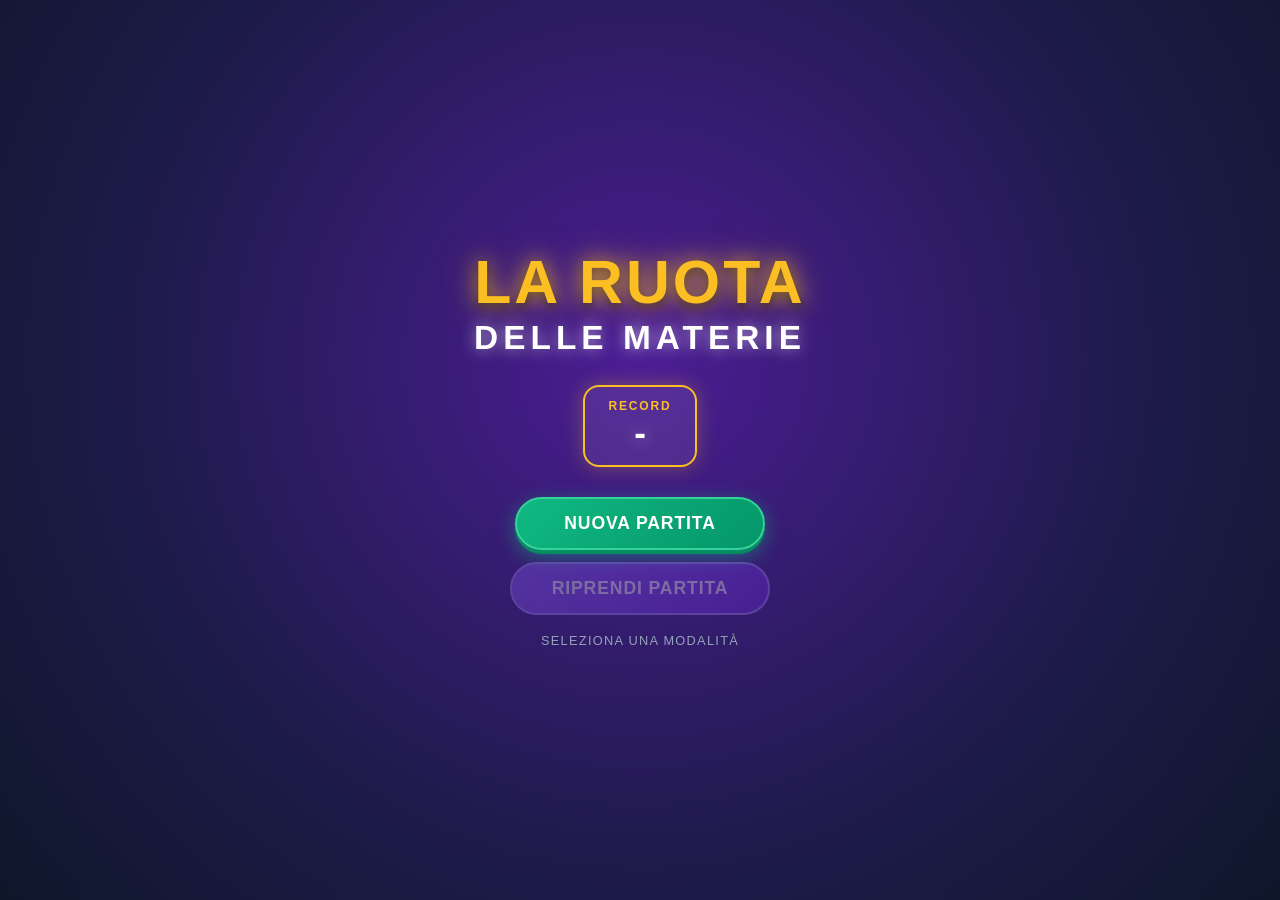
==== index.html @ be3c4cd4 "Add initial HTML structure for game interface" ====
<!DOCTYPE html>
<html lang="it">
<head>
  <meta charset="UTF-8">
  <meta name="viewport" content="width=device-width, initial-scale=1.0, maximum-scale=1.0, user-scalable=no">
  <title>La Ruota delle Materie</title>
  <link rel="stylesheet" href="style.css">
</head>
<body>

  <!-- SPLASH SCREEN -->
  <div id="splashScreen" class="splash-screen">
    <div class="splash-content">
      <h1 class="splash-title">LA RUOTA<br><span>DELLE MATERIE</span></h1>
      <div class="splash-best">
        <div class="splash-best-label">Record</div>
        <div class="splash-best-value" id="splashBestScore">-</div>
      </div>
      <div class="splash-buttons">
        <button id="btnNewGame" class="splash-btn splash-btn-new">Nuova Partita</button>
        <button id="btnResumeGame" class="splash-btn splash-btn-resume" disabled>Riprendi Partita</button>
      </div>
      <div class="splash-hint" id="splashHint">Seleziona una modalità</div>
    </div>
    <div class="splash-particles" id="splashParticles"></div>
  </div>

  <!-- GIOCO -->
  <div id="gameContainer" class="game-container hidden">

    <div class="top-bar">
      <button id="btnBackToMenu" class="top-bar-btn" title="Menu">≡ Menu</button>
      <button id="btnMute" class="top-bar-btn" title="Audio on/off">🔊</button>
    </div>

    <header class="dashboard-header">
      <div class="card" id="cardRound">
        <div class="card-label">Round</div>
        <div class="card-value" id="valRound">1</div>
      </div>
      <div class="card" id="cardConsonanti">
        <div class="card-label">Consonanti</div>
        <div class="card-value" id="valConsonanti">10</div>
      </div>
      <div class="card" id="cardVocali">
        <div class="card-label">Vocali</div>
        <div class="card-value" id="valVocali">3</div>
      </div>
      <div class="card card-jolly" id="cardJolly">
        <div class="card-label">Jolly</div>
        <div class="card-value" id="valJolly">—</div>
      </div>
    </header>

    <div id="winnerBanner" class="winner-full-banner">
      <div class="winner-label">Materia Estratta</div>
      <div id="winnerValue" class="winner-value">-</div>
    </div>

    <div id="questionPhase" class="question-phase-container">
      <div class="question-box">
        <div class="question-label">Domanda</div>
        <div id="questionText" class="question-text">-</div>
      </div>
      <div id="answerBoard" class="answer-board"></div>
      <div class="keyboard-container" id="keyboardContainer"></div>
      <div class="solve-controls">
        <button id="solveBtn" class="solve-btn">Dà la soluzione</button>
        <button id="clearBtn" class="clear-btn">Cancella</button>
      </div>
    </div>

    <div id="titleBanner" class="title-banner">Ruota delle Materie</div>

    <div id="wheelSection" class="wheel-section">
      <div class="wheel-container">
        <div class="pointer"></div>
        <canvas id="wheelCanvas" width="405" height="405"></canvas>
      </div>
      <button id="spinBtn" class="spin-btn">Gira la Ruota</button>
    </div>

    <div id="rewardModal" class="modal-overlay">
      <div class="modal-card">
        <div class="modal-title">Risultato Premio</div>
        <div id="rewardText" class="modal-reward">-</div>
        <button id="modalCloseBtn" class="modal-btn">Continua</button>
      </div>
    </div>

  </div>

  <script src="database.js"></script>
  <script src="app.js"></script>
</body>
</html>
---- style.css ----
/* RESET E BASE */
* {
  box-sizing: border-box;
  margin: 0;
  padding: 0;
  font-family: 'Segoe UI', Roboto, Helvetica, Arial, sans-serif;
}

body {
  background: radial-gradient(circle at center, #2e1065 0%, #0f172a 100%);
  min-height: 100vh;
  display: flex;
  flex-direction: column;
  align-items: center;
  padding: 16px;
  color: #fff;
  overflow-x: hidden;
}

.hidden { display: none !important; }

/* SPLASH SCREEN */
.splash-screen {
  position: fixed;
  inset: 0;
  background: radial-gradient(circle at 50% 40%, #4c1d95 0%, #1e1b4b 60%, #0f172a 100%);
  display: flex;
  justify-content: center;
  align-items: center;
  z-index: 999;
  transition: opacity 0.8s ease, visibility 0.8s ease;
  overflow: hidden;
}

.splash-screen.fade-out {
  opacity: 0;
  visibility: hidden;
  pointer-events: none;
}

.splash-content {
  text-align: center;
  z-index: 2;
  padding: 20px;
  animation: splashIn 1s cubic-bezier(0.175, 0.885, 0.32, 1.275);
}

@keyframes splashIn {
  from { opacity: 0; transform: scale(0.8) translateY(20px); }
  to { opacity: 1; transform: scale(1) translateY(0); }
}

.splash-title {
  font-size: clamp(2rem, 7vw, 3.8rem);
  font-weight: 900;
  color: #fbbf24;
  text-transform: uppercase;
  letter-spacing: 0.05em;
  line-height: 1;
  margin-bottom: 30px;
  text-shadow:
    0 0 20px rgba(251, 191, 36, 0.8),
    0 0 40px rgba(251, 191, 36, 0.4),
    0 4px 8px rgba(0, 0, 0, 0.6);
  animation: titlePulse 2.5s ease-in-out infinite;
}

.splash-title span {
  display: block;
  font-size: 0.55em;
  color: #ffffff;
  letter-spacing: 0.15em;
  margin-top: 8px;
  text-shadow: 0 0 15px rgba(255, 255, 255, 0.6);
}

@keyframes titlePulse {
  0%, 100% { transform: scale(1); }
  50% { transform: scale(1.04); }
}

.splash-best {
  background: rgba(255, 255, 255, 0.08);
  border: 2px solid #fbbf24;
  border-radius: 16px;
  padding: 12px 24px;
  display: inline-block;
  margin-bottom: 30px;
  backdrop-filter: blur(8px);
  box-shadow: 0 0 20px rgba(251, 191, 36, 0.3);
}

.splash-best-label {
  font-size: 0.75rem;
  font-weight: 800;
  color: #fbbf24;
  text-transform: uppercase;
  letter-spacing: 0.15em;
}

.splash-best-value {
  font-size: 2.2rem;
  font-weight: 900;
  color: #ffffff;
  text-shadow: 0 0 15px rgba(255, 255, 255, 0.5);
}

.splash-buttons {
  display: flex;
  flex-direction: column;
  gap: 12px;
  align-items: center;
}

.splash-btn {
  padding: 14px 40px;
  font-size: 1.1rem;
  font-weight: 800;
  color: #ffffff;
  border: 2px solid transparent;
  border-radius: 50px;
  cursor: pointer;
  text-transform: uppercase;
  letter-spacing: 0.05em;
  transition: all 0.2s ease;
  min-width: 250px;
}

.splash-btn-new {
  background: linear-gradient(135deg, #10b981 0%, #059669 100%);
  border-color: #34d399;
  box-shadow: 0 6px 20px rgba(16, 185, 129, 0.5), 0 4px 0 #047857;
}

.splash-btn-new:hover { transform: translateY(-2px); }

.splash-btn-resume {
  background: linear-gradient(135deg, #8b5cf6 0%, #6d28d9 100%);
  border-color: #a78bfa;
  box-shadow: 0 6px 20px rgba(139, 92, 246, 0.5), 0 4px 0 #5b21b6;
}

.splash-btn-resume:not(:disabled):hover { transform: translateY(-2px); }

.splash-btn-resume:disabled {
  opacity: 0.35;
  cursor: not-allowed;
  box-shadow: none;
}

.splash-hint {
  margin-top: 18px;
  font-size: 0.8rem;
  color: #94a3b8;
  letter-spacing: 0.1em;
  text-transform: uppercase;
  animation: hintBlink 1.5s ease-in-out infinite;
}

@keyframes hintBlink {
  0%, 100% { opacity: 0.4; }
  50% { opacity: 1; }
}

.splash-particles {
  position: absolute;
  inset: 0;
  z-index: 1;
  pointer-events: none;
}

.splash-particle {
  position: absolute;
  border-radius: 50%;
  background: rgba(251, 191, 36, 0.6);
  box-shadow: 0 0 10px rgba(251, 191, 36, 0.8);
  animation: floatUp linear infinite;
}

@keyframes floatUp {
  from { transform: translateY(0) scale(1); opacity: 0; }
  10% { opacity: 0.8; }
  90% { opacity: 0.8; }
  to { transform: translateY(-100vh) scale(0.3); opacity: 0; }
}

/* GIOCO */
.game-container {
  display: flex;
  flex-direction: column;
  align-items: center;
  width: 100%;
  animation: gameIn 0.8s ease-out;
  padding-top: 45px;
}

@keyframes gameIn {
  from { opacity: 0; transform: translateY(15px); }
  to { opacity: 1; transform: translateY(0); }
}

/* TOP BAR */
.top-bar {
  position: fixed;
  top: 10px;
  right: 10px;
  display: flex;
  gap: 8px;
  z-index: 50;
}

.top-bar-btn {
  padding: 8px 14px;
  font-size: 0.85rem;
  font-weight: 800;
  background: rgba(255, 255, 255, 0.1);
  color: #fff;
  border: 1px solid rgba(255, 255, 255, 0.3);
  border-radius: 50px;
  cursor: pointer;
  text-transform: uppercase;
  letter-spacing: 0.08em;
  transition: all 0.2s ease;
  backdrop-filter: blur(6px);
}

.top-bar-btn:hover {
  background: rgba(251, 191, 36, 0.3);
  border-color: #fbbf24;
  transform: scale(1.05);
}

.top-bar-btn.muted {
  background: rgba(239, 68, 68, 0.25);
  border-color: #ef4444;
}

/* DASHBOARD */
.dashboard-header {
  display: flex;
  justify-content: space-between;
  gap: 12px;
  width: 100%;
  max-width: 800px;
  flex-wrap: wrap;
}

.card {
  flex: 1;
  min-width: 90px;
  background: rgba(255, 255, 255, 0.07);
  backdrop-filter: blur(10px);
  border: 2px solid rgba(255, 255, 255, 0.15);
  border-radius: 12px;
  padding: 8px 12px;
  text-align: center;
  box-shadow: 0 6px 15px rgba(0, 0, 0, 0.3);
  transition: all 0.3s ease;
}

.card-label {
  font-size: 0.75rem;
  font-weight: 700;
  color: #94a3b8;
  text-transform: uppercase;
  letter-spacing: 0.1em;
  margin-bottom: 2px;
}

.card-value {
  font-size: 1.6rem;
  font-weight: 800;
  color: #f8fafc;
  text-shadow: 0 2px 4px rgba(0,0,0,0.5);
  line-height: 1.2;
  transition: transform 0.2s ease;
}

.card-value.bump { animation: valueBump 0.4s ease; }

@keyframes valueBump {
  0%, 100% { transform: scale(1); }
  50% { transform: scale(1.35); color: #fbbf24; }
}

.card-jolly {
  flex: 0 0 auto;
  min-width: 90px;
  border-color: #f472b6;
  background: rgba(244, 114, 182, 0.12);
}

.card-jolly.has-jolly {
  border-color: #fbbf24;
  background: rgba(251, 191, 36, 0.2);
  box-shadow: 0 0 20px rgba(251, 191, 36, 0.6);
  animation: jollyPulse 1.5s ease-in-out infinite;
}

@keyframes jollyPulse {
  0%, 100% { box-shadow: 0 0 20px rgba(251, 191, 36, 0.6); }
  50% { box-shadow: 0 0 35px rgba(251, 191, 36, 1); }
}

.card-jolly .card-value { font-size: 1.4rem; }

.card-jolly.has-jolly .card-value {
  color: #fbbf24;
  text-shadow: 0 0 15px rgba(251, 191, 36, 0.8);
}

/* ANIMAZIONI CARD */
.win-glow {
  animation: victoryFlash 0.8s ease-in-out 3 !important;
  border-color: #fbbf24 !important;
}

@keyframes victoryFlash {
  0%, 100% { transform: scale(1); box-shadow: 0 0 15px rgba(251, 191, 36, 0.4); }
  50% {
    transform: scale(1.15);
    box-shadow: 0 0 45px #fbbf24, 0 0 25px #ffffff, inset 0 0 20px #fbbf24;
    background: rgba(251, 191, 36, 0.25);
  }
}

.shake-fail {
  animation: shakeRedExtreme 0.6s ease-in-out 3 !important;
  border-color: #ef4444 !important;
}

@keyframes shakeRedExtreme {
  0%, 100% { transform: translateX(0) scale(1); box-shadow: 0 0 15px rgba(239, 68, 68, 0.4); }
  20%, 60% {
    transform: translateX(-14px) scale(1.05);
    box-shadow: 0 0 40px #ef4444, inset 0 0 20px #ef4444;
    background: rgba(239, 68, 68, 0.3);
  }
  40%, 80% {
    transform: translateX(14px) scale(1.05);
    box-shadow: 0 0 40px #ef4444, inset 0 0 20px #ef4444;
    background: rgba(239, 68, 68, 0.3);
  }
}

/* BANNER MATERIA */
.winner-full-banner {
  display: none;
  width: 100vw;
  background: linear-gradient(90deg, rgba(245,158,11,0.15) 0%, rgba(245,158,11,0.4) 50%, rgba(245,158,11,0.15) 100%);
  border-top: 2px solid #fbbf24;
  border-bottom: 2px solid #fbbf24;
  padding: 14px 0;
  text-align: center;
  margin-top: 15px;
  backdrop-filter: blur(8px);
  box-shadow: 0 0 20px rgba(245, 158, 11, 0.2);
  animation: fadeIn 0.5s ease-out forwards;
}

@keyframes fadeIn {
  from { opacity: 0; transform: translateY(-10px); }
  to { opacity: 1; transform: translateY(0); }
}

.winner-label {
  font-size: 0.85rem;
  font-weight: 800;
  color: #fbbf24;
  text-transform: uppercase;
  letter-spacing: 0.15em;
  margin-bottom: 2px;
}

.winner-value {
  font-size: 2.2rem;
  font-weight: 900;
  color: #ffffff;
  text-transform: uppercase;
  letter-spacing: 0.05em;
  text-shadow: 0 0 14px rgba(251, 191, 36, 0.7);
  animation: winnerBounce 0.6s ease;
}

@keyframes winnerBounce {
  0% { transform: scale(0.5); opacity: 0; }
  60% { transform: scale(1.1); }
  100% { transform: scale(1); opacity: 1; }
}

/* DOMANDA */
.question-phase-container {
  display: none;
  width: 100%;
  max-width: 800px;
  flex-direction: column;
  align-items: center;
  gap: 20px;
  margin-top: 20px;
  animation: fadeIn 0.6s cubic-bezier(0.175, 0.885, 0.32, 1.275) forwards;
}

.question-box {
  width: 100%;
  background: rgba(30, 27, 75, 0.75);
  border: 2px solid #fbbf24;
  border-radius: 16px;
  padding: 20px;
  text-align: center;
  backdrop-filter: blur(12px);
  box-shadow: 0 0 25px rgba(251, 191, 36, 0.35);
  animation: questionPulse 3s ease-in-out infinite;
}

@keyframes questionPulse {
  0%, 100% { box-shadow: 0 0 25px rgba(251, 191, 36, 0.35); }
  50% { box-shadow: 0 0 40px rgba(251, 191, 36, 0.55); }
}

.question-label {
  font-size: 0.85rem;
  font-weight: 800;
  color: #fbbf24;
  text-transform: uppercase;
  letter-spacing: 0.15em;
  margin-bottom: 8px;
}

.question-text {
  font-size: 1.35rem;
  font-weight: 700;
  color: #ffffff;
  line-height: 1.4;
  text-shadow: 0 2px 4px rgba(0,0,0,0.5);
}

/* TABELLONE RISPOSTA */
.answer-board {
  display: flex;
  flex-wrap: wrap;
  justify-content: center;
  gap: 8px;
  max-width: 750px;
  padding: 10px;
  border-radius: 12px;
  transition: all 0.3s ease;
}

.letter-tile {
  width: 42px;
  height: 52px;
  background: #0f172a;
  border: 2px solid #38bdf8;
  border-radius: 8px;
  display: flex;
  justify-content: center;
  align-items: center;
  font-size: 1.6rem;
  font-weight: 900;
  color: #ffffff;
  box-shadow: inset 0 0 10px rgba(0,0,0,0.8), 0 4px 8px rgba(0,0,0,0.3);
  user-select: none;
  transition: all 0.3s ease;
}

.letter-tile.covered {
  background: linear-gradient(135deg, #1e293b 0%, #0f172a 100%);
  border-color: #475569;
  color: transparent !important;
  text-shadow: none !important;
  box-shadow: 0 4px 6px rgba(0,0,0,0.4);
}

.letter-tile.revealed {
  animation: revealTile 0.5s cubic-bezier(0.175, 0.885, 0.32, 1.275);
}

@keyframes revealTile {
  0% { transform: scale(0.4) rotateY(90deg); background: #fbbf24; }
  60% { transform: scale(1.15) rotateY(0deg); background: #fbbf24; color: #0f172a; }
  100% { transform: scale(1); background: #0f172a; color: #ffffff; }
}

.letter-tile.manual-filled {
  border-color: #ec4899;
  cursor: pointer;
  color: #ffffff;
}

.letter-tile.manual-filled-cleared {
  color: transparent !important;
  border-color: #ec4899;
}

.letter-tile.space {
  background: transparent;
  border: none;
  box-shadow: none;
  width: 20px;
}

.letter-tile.covered,
.letter-tile.covered * {
  color: transparent !important;
}
.letter-tile.manual-filled-cleared {
  color: transparent !important;
}

/* TASTIERA */
.keyboard-container {
  display: flex;
  flex-direction: column;
  align-items: center;
  gap: 8px;
  width: 100%;
  max-width: 680px;
  background: rgba(15, 23, 42, 0.6);
  padding: 16px;
  border-radius: 16px;
  border: 1px solid rgba(255, 255, 255, 0.1);
  backdrop-filter: blur(8px);
}

.keyboard-row {
  display: flex;
  justify-content: center;
  gap: 6px;
  width: 100%;
}

.key-btn {
  flex: 1;
  max-width: 48px;
  height: 50px;
  color: #0f172a;
  border: none;
  border-radius: 8px;
  font-size: 1.2rem;
  font-weight: 900;
  cursor: pointer;
  box-shadow: 0 4px 0 rgba(0,0,0,0.4);
  transition: all 0.1s ease;
}

.key-btn.consonant {
  background: linear-gradient(135deg, #e0f2fe 0%, #bae6fd 100%);
  border: 1px solid #7dd3fc;
}

.key-btn.consonant:hover:not(:disabled) {
  background: linear-gradient(135deg, #f0f9ff 0%, #e0f2fe 100%);
  transform: translateY(-2px);
}

.key-btn.vowel {
  background: linear-gradient(135deg, #4ade80 0%, #22c55e 100%);
  border: 1px solid #86efac;
  color: #ffffff;
  text-shadow: 0 1px 2px rgba(0,0,0,0.3);
}

.key-btn.vowel:hover:not(:disabled) {
  background: linear-gradient(135deg, #86efac 0%, #4ade80 100%);
  transform: translateY(-2px);
}

.key-btn:active:not(:disabled) {
  transform: translateY(2px);
  box-shadow: 0 1px 0 rgba(0,0,0,0.4);
}

.key-btn:disabled {
  opacity: 0.3;
  cursor: not-allowed;
  filter: grayscale(80%);
  box-shadow: none;
}

/* CONTROLLI SOLUZIONE */
.solve-controls {
  display: flex;
  gap: 15px;
  align-items: center;
  flex-wrap: wrap;
  justify-content: center;
}

.solve-btn {
  padding: 14px 36px;
  font-size: 1.1rem;
  font-weight: 800;
  color: #ffffff;
  background: linear-gradient(135deg, #8b5cf6 0%, #6d28d9 100%);
  border: 2px solid #c084fc;
  border-radius: 50px;
  cursor: pointer;
  box-shadow: 0 6px 20px rgba(139, 92, 246, 0.4), 0 4px 0 #5b21b6;
  text-transform: uppercase;
  letter-spacing: 0.05em;
  transition: all 0.15s ease;
}

.solve-btn.active-mode {
  background: linear-gradient(135deg, #ec4899 0%, #be185d 100%);
  border-color: #f472b6;
  box-shadow: 0 0 20px rgba(236, 72, 153, 0.7);
  animation: solvePulse 1.2s ease-in-out infinite;
}

@keyframes solvePulse {
  0%, 100% { box-shadow: 0 0 20px rgba(236, 72, 153, 0.7); }
  50% { box-shadow: 0 0 35px rgba(236, 72, 153, 1); }
}

.clear-btn {
  display: none;
  padding: 14px 20px;
  font-size: 1rem;
  font-weight: 800;
  color: #ffffff;
  background: linear-gradient(135deg, #ef4444 0%, #b91c1c 100%);
  border: 2px solid #fca5a5;
  border-radius: 50px;
  cursor: pointer;
  box-shadow: 0 6px 15px rgba(239, 68, 68, 0.4);
  text-transform: uppercase;
}

.solve-btn:hover, .clear-btn:hover { transform: translateY(-2px); }

.solve-btn:disabled {
  opacity: 0.7;
  cursor: not-allowed;
}

/* BANNER TITOLO */
.title-banner {
  background: linear-gradient(135deg, #fbbf24 0%, #f59e0b 100%);
  color: #0f172a;
  padding: 10px 32px;
  border-radius: 50px;
  font-size: 1.35rem;
  font-weight: 900;
  text-transform: uppercase;
  letter-spacing: 0.08em;
  box-shadow: 0 0 20px rgba(245, 158, 11, 0.4);
  border: 3px solid #fff;
  white-space: nowrap;
  margin-top: 25px;
  transition: opacity 0.5s ease;
}

/* RUOTA */
.wheel-section {
  margin-top: 15px;
  display: flex;
  flex-direction: column;
  align-items: center;
  position: relative;
  transition: opacity 0.5s ease, transform 0.5s ease;
}

.wheel-section.hidden { display: none !important; }
.wheel-section.fade-out { opacity: 0; transform: scale(0.95); }
.wheel-section.fade-in { animation: fadeIn 0.6s ease-out forwards; }

.wheel-container {
  position: relative;
  width: 405px;
  height: 405px;
  display: flex;
  justify-content: center;
  align-items: center;
}

.pointer {
  position: absolute;
  top: -15px;
  left: 50%;
  transform: translateX(-50%);
  width: 0;
  height: 0;
  border-left: 18px solid transparent;
  border-right: 18px solid transparent;
  border-top: 32px solid #ef4444;
  z-index: 10;
  filter: drop-shadow(0 4px 6px rgba(0, 0, 0, 0.4));
  animation: pointerBob 1s ease-in-out infinite;
}

@keyframes pointerBob {
  0%, 100% { transform: translateX(-50%) translateY(0); }
  50% { transform: translateX(-50%) translateY(-4px); }
}

canvas {
  border-radius: 50%;
  box-shadow: 0 0 35px rgba(0, 0, 0, 0.6), 0 0 0 8px rgba(255, 255, 255, 0.2);
}

.spin-btn {
  margin-top: 20px;
  padding: 14px 40px;
  font-size: 1.2rem;
  font-weight: 800;
  color: #ffffff;
  background: linear-gradient(135deg, #10b981 0%, #059669 100%);
  border: none;
  border-radius: 50px;
  cursor: pointer;
  box-shadow: 0 6px 20px rgba(16, 185, 129, 0.4), 0 4px 0 #047857;
  text-transform: uppercase;
  letter-spacing: 0.05em;
  transition: all 0.15s ease;
}

.spin-btn:hover:not(:disabled) {
  transform: translateY(-2px);
  box-shadow: 0 8px 25px rgba(16, 185, 129, 0.5), 0 4px 0 #047857;
}

.spin-btn:active:not(:disabled) {
  transform: translateY(2px);
  box-shadow: 0 2px 10px rgba(16, 185, 129, 0.4), 0 1px 0 #047857;
}

.spin-btn:disabled { opacity: 0.6; cursor: not-allowed; box-shadow: none; }

/* MODAL PREMIO */
.modal-overlay {
  display: none;
  position: fixed;
  inset: 0;
  background: rgba(15, 23, 42, 0.75);
  backdrop-filter: blur(10px);
  z-index: 100;
  justify-content: center;
  align-items: center;
}

.modal-card {
  background: linear-gradient(135deg, #1e1b4b 0%, #311b92 100%);
  border: 3px solid #fbbf24;
  border-radius: 24px;
  padding: 30px;
  width: 90%;
  max-width: 420px;
  text-align: center;
  box-shadow: 0 0 35px rgba(251, 191, 36, 0.4);
  animation: popIn 0.4s cubic-bezier(0.175, 0.885, 0.32, 1.275);
}

@keyframes popIn {
  from { opacity: 0; transform: scale(0.7); }
  to { opacity: 1; transform: scale(1); }
}

.modal-title {
  font-size: 0.9rem;
  font-weight: 800;
  color: #fbbf24;
  text-transform: uppercase;
  letter-spacing: 0.15em;
  margin-bottom: 8px;
}

.modal-reward {
  font-size: 1.8rem;
  font-weight: 900;
  color: #ffffff;
  text-transform: uppercase;
  text-shadow: 0 0 15px rgba(255, 255, 255, 0.6);
  margin-bottom: 24px;
  line-height: 1.2;
}

.modal-btn {
  padding: 12px 35px;
  font-size: 1.1rem;
  font-weight: 800;
  color: #0f172a;
  background: linear-gradient(135deg, #fbbf24 0%, #f59e0b 100%);
  border: none;
  border-radius: 50px;
  cursor: pointer;
  box-shadow: 0 5px 15px rgba(245, 158, 11, 0.4);
  text-transform: uppercase;
  transition: transform 0.15s;
}

.modal-btn:hover { transform: scale(1.05); }

/* ALERT CUSTOM */
.alert-overlay {
  position: fixed;
  inset: 0;
  background: rgba(15, 23, 42, 0.85);
  backdrop-filter: blur(8px);
  z-index: 200;
  display: flex;
  justify-content: center;
  align-items: center;
  animation: fadeIn 0.3s ease;
}

.alert-card {
  background: linear-gradient(135deg, #1e1b4b 0%, #311b92 100%);
  border: 3px solid #fbbf24;
  border-radius: 20px;
  padding: 28px 24px;
  width: 90%;
  max-width: 400px;
  text-align: center;
  box-shadow: 0 0 40px rgba(251, 191, 36, 0.5);
  animation: popIn 0.4s cubic-bezier(0.175, 0.885, 0.32, 1.275);
}

.alert-card.alert-danger {
  border-color: #ef4444;
  box-shadow: 0 0 40px rgba(239, 68, 68, 0.6);
}

.alert-title {
  font-size: 0.9rem;
  font-weight: 800;
  color: #fbbf24;
  text-transform: uppercase;
  letter-spacing: 0.15em;
  margin-bottom: 10px;
}

.alert-danger .alert-title { color: #ef4444; }

.alert-message {
  font-size: 1.1rem;
  font-weight: 700;
  color: #ffffff;
  line-height: 1.5;
  margin-bottom: 22px;
  white-space: pre-line;
}

.alert-buttons {
  display: flex;
  gap: 12px;
  justify-content: center;
  flex-wrap: wrap;
}

.alert-btn {
  padding: 12px 28px;
  font-size: 1rem;
  font-weight: 800;
  border: none;
  border-radius: 50px;
  cursor: pointer;
  text-transform: uppercase;
  letter-spacing: 0.05em;
  transition: transform 0.15s ease;
}

.alert-btn:hover { transform: scale(1.05); }

.alert-btn-primary {
  background: linear-gradient(135deg, #10b981 0%, #059669 100%);
  color: #fff;
  box-shadow: 0 4px 15px rgba(16, 185, 129, 0.5);
}

.alert-btn-danger {
  background: linear-gradient(135deg, #ef4444 0%, #b91c1c 100%);
  color: #fff;
  box-shadow: 0 4px 15px rgba(239, 68, 68, 0.5);
}

.alert-btn-secondary {
  background: rgba(255, 255, 255, 0.15);
  color: #fff;
  border: 1px solid rgba(255, 255, 255, 0.4);
}

/* EFFETTI VITTORIA / SCONFITTA */
body.victory-flash { animation: victoryBg 2.5s ease-out; }
@keyframes victoryBg {
  0%   { background: radial-gradient(circle at center, #2e1065 0%, #0f172a 100%); }
  15%  { background: radial-gradient(circle at center, #059669 0%, #047857 100%); }
  60%  { background: radial-gradient(circle at center, #059669 0%, #047857 100%); }
  100% { background: radial-gradient(circle at center, #2e1065 0%, #0f172a 100%); }
}

body.defeat-flash { animation: defeatBg 2s ease-out; }
@keyframes defeatBg {
  0%   { background: radial-gradient(circle at center, #2e1065 0%, #0f172a 100%); }
  15%  { background: radial-gradient(circle at center, #7f1d1d 0%, #450a0a 100%); }
  35%  { background: radial-gradient(circle at center, #2e1065 0%, #0f172a 100%); }
  55%  { background: radial-gradient(circle at center, #7f1d1d 0%, #450a0a 100%); }
  100% { background: radial-gradient(circle at center, #2e1065 0%, #0f172a 100%); }
}

body.screen-shake { animation: screenShake 0.6s ease-in-out; }
@keyframes screenShake {
  0%, 100% { transform: translateX(0); }
  15%      { transform: translateX(-12px) rotate(-1deg); }
  30%      { transform: translateX(10px) rotate(1deg); }
  45%      { transform: translateX(-8px); }
  60%      { transform: translateX(8px); }
  75%      { transform: translateX(-4px); }
  90%      { transform: translateX(4px); }
}

.confetti-container {
  position: fixed;
  inset: 0;
  pointer-events: none;
  z-index: 9999;
  overflow: hidden;
}

.confetti-piece {
  position: absolute;
  width: 10px;
  height: 14px;
  top: -20px;
  opacity: 0.95;
  animation: confettiFall linear forwards;
}

@keyframes confettiFall {
  0% { transform: translateY(0) rotate(0deg); opacity: 1; }
  100% { transform: translateY(105vh) rotate(720deg); opacity: 0.3; }
}

.defeat-emoji {
  position: fixed;
  font-size: 2rem;
  pointer-events: none;
  z-index: 9999;
  animation: defeatFloat 1.8s ease-out forwards;
  opacity: 0;
}
@keyframes defeatFloat {
  0% { transform: translateY(0) scale(0.5); opacity: 0; }
  30% { transform: translateY(-40px) scale(1.3); opacity: 1; }
  100% { transform: translateY(-200px) scale(0.8); opacity: 0; }
}

/* RESPONSIVE */
@media (max-width: 500px) {
  .game-container { padding-top: 55px; }
  .top-bar { top: 6px; right: 6px; gap: 4px; }
  .top-bar-btn { padding: 6px 10px; font-size: 0.75rem; }
  .dashboard-header { gap: 6px; }
  .card { min-width: 60px; padding: 6px 8px; }
  .card-label { font-size: 0.65rem; }
  .card-value { font-size: 1.2rem; }
  .card-jolly .card-value { font-size: 1.1rem; }
  .wheel-container { width: 330px; height: 330px; }
  canvas { width: 330px !important; height: 330px !important; }
  .letter-tile { width: 34px; height: 44px; font-size: 1.3rem; }
  .key-btn { max-width: 38px; height: 44px; font-size: 1rem; }
  .title-banner { font-size: 1rem; padding: 8px 20px; }
  .winner-value { font-size: 1.6rem; }
}
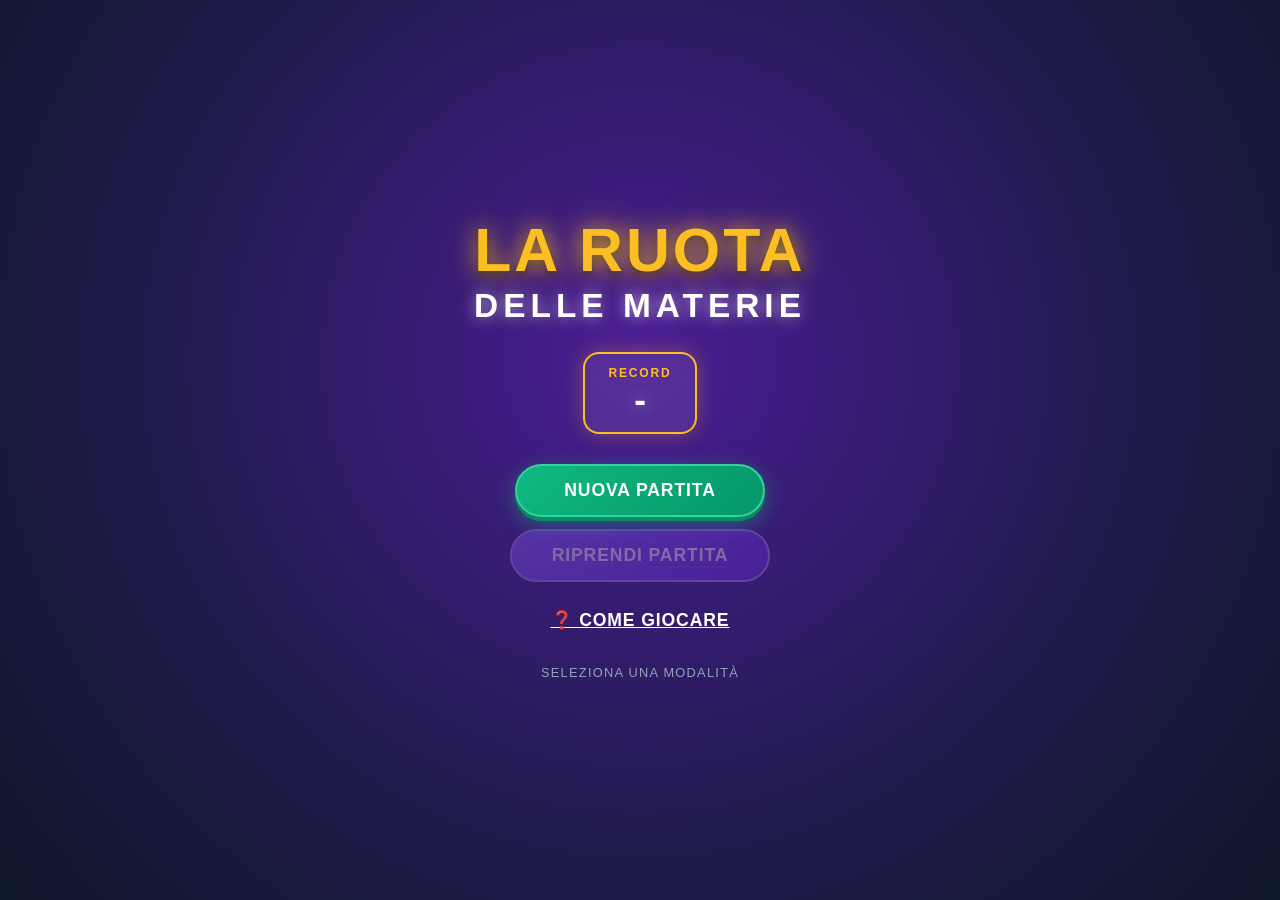
==== commit aa72b807: "Add help link to index.html Added a link to the help page for game instructions." ====
--- a/index.html
+++ b/index.html
@@ -19,6 +19,7 @@
       <div class="splash-buttons">
         <button id="btnNewGame" class="splash-btn splash-btn-new">Nuova Partita</button>
         <button id="btnResumeGame" class="splash-btn splash-btn-resume" disabled>Riprendi Partita</button>
+        <a href="help.html" class="splash-btn splash-btn-help">❓ Come Giocare</a>
       </div>
       <div class="splash-hint" id="splashHint">Seleziona una modalità</div>
     </div>
